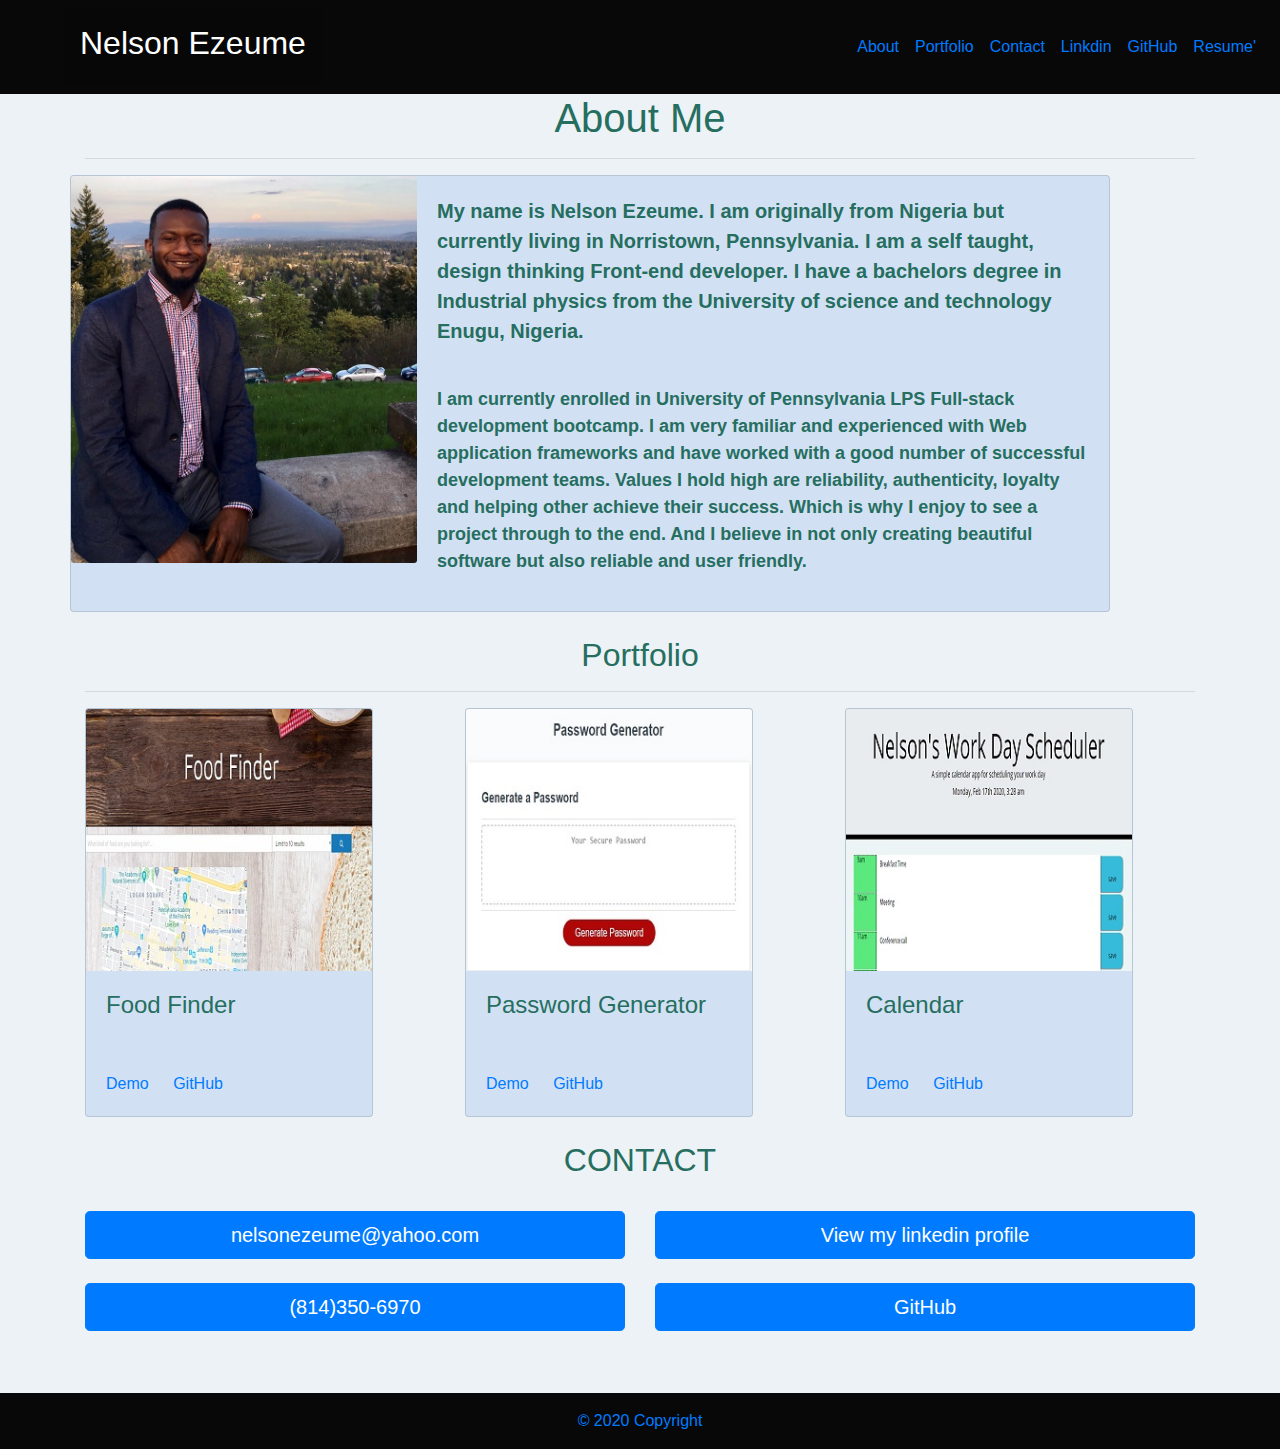
==== index.html @ d7208bb8 "commit changes on portfolio" ====
<!DOCTYPE html>
<html lang="en">

<head>
    <meta charset="UTF-8">
    <meta name="viewport" content="width=, initial-scale=1.0">
    <meta http-equiv="X-UA-Compatible" content="ie=edge">
    <title>Document</title>
    <link rel="stylesheet" type="text/css" href="index.css">
    <link rel="stylesheet" href="https://stackpath.bootstrapcdn.com/bootstrap/4.4.1/css/bootstrap.min.css"
        integrity="sha384-Vkoo8x4CGsO3+Hhxv8T/Q5PaXtkKtu6ug5TOeNV6gBiFeWPGFN9MuhOf23Q9Ifjh" crossorigin="anonymous">
</head>

<body class="hero">
    <div class="navbar navbar-expand-lg">

        <a class="navbar-brand p-3 ml-5" href="index.html">
            <h2>Nelson Ezeume</h2>
        </a>
        <button class="navbar-toggler" type="button" data-toggle="collapse" data-target="#navbarSupportedContent"
            aria-controls="navbarSupportedContent" aria-expanded="false" aria-label="Toggle navigation">
            <span class="navbar-toggler-icon"></span>
        </button>

        <div class="collapse navbar-collapse" id="navbarSupportedContent">
            <ul class="navbar-nav mr-auto">


            </ul>
            <form class="header form-inline my-2 my-lg-0">

                <ul class="navbar-nav mr-auto">
                    <li class="nav-item">
                        <a class="nav-link p-2" href="https://github.com/twbs/bootstrap" target="_blank" rel="noopener"
                            aria-label="GitHub"><svg xmlns="http://www.w3.org/2000/svg" class="navbar-nav-svg"
                                viewBox="0 0 512 499.36" role="img" focusable="false">
                                <title>GitHub</title>
                                <path fill="currentColor" fill-rule="evenodd"
                                    d="M256 0C114.64 0 0 114.61 0 256c0 113.09 73.34 209 175.08 242.9 12.8 2.35 17.47-5.56 17.47-12.34 0-6.08-.22-22.18-.35-43.54-71.2 15.49-86.2-34.34-86.2-34.34-11.64-29.57-28.42-37.45-28.42-37.45-23.27-15.84 1.73-15.55 1.73-15.55 25.69 1.81 39.21 26.38 39.21 26.38 22.84 39.12 59.92 27.82 74.5 21.27 2.33-16.54 8.94-27.82 16.25-34.22-56.84-6.43-116.6-28.43-116.6-126.49 0-27.95 10-50.8 26.35-68.69-2.63-6.48-11.42-32.5 2.51-67.75 0 0 21.49-6.88 70.4 26.24a242.65 242.65 0 0 1 128.18 0c48.87-33.13 70.33-26.24 70.33-26.24 14 35.25 5.18 61.27 2.55 67.75 16.41 17.9 26.31 40.75 26.31 68.69 0 98.35-59.85 120-116.88 126.32 9.19 7.9 17.38 23.53 17.38 47.41 0 34.22-.31 61.83-.31 70.23 0 6.85 4.61 14.81 17.6 12.31C438.72 464.97 512 369.08 512 256.02 512 114.62 397.37 0 256 0z" />
                            </svg></a>
                    </li>

                    <li class="nav-item active">
                        <a class="nav-link" href="index.html" target="_self">About <span
                                class="sr-only">(current)</span></a>
                    </li>
                    <li class="nav-item active">
                        <a class="nav-link" href="portfolio.html" target="_blank">Portfolio <span
                                class="sr-only">(current)</span></a>
                    </li>
                    <li class="nav-item active">
                        <a class="nav-link" href="contact.html" target="_blank">Contact <span
                                class="sr-only">(current)</span></a>
                    </li>
                    <li class="nav-item active">
                        <a class="nav-link" href="https://www.linkedin.com/in/nelson-ezeume-93b750a5/"
                            target="_blank">Linkdin <span class="sr-only">(current)</span></a>
                    </li>
                    <li class="nav-item active">
                        <a class="nav-link" href="https://github.com/ezeume" target="_blank">GitHub <span
                                class="sr-only">(current)</span></a>
                    </li>
                    <li class="nav-item active">
                        <a class="nav-link" href="https://github.com/ezeume" target="_blank">Resume'<span
                                class="sr-only">(current)</span></a>
                    </li>
                </ul>
            </form>
        </div>

    </div>


    <main class="container">


        <div class="row">
            <div class="col-12">
                <h1 class="subheader-text">About Me</h1>
                <hr>
            </div>
        </div>

        <div class="row">
            <div class="card" id="bio" style="max-width:1040px">
                <div class="row no-gutters">
                    <div class="col-md-4">
                        <img src="me.jpg" class="card-img" alt="art">
                    </div>
                    <div class="col-md-8">
                        <div class="card-body">
                            <div class="paragraph">
                                <p>
                                    My name is Nelson Ezeume. I am originally from Nigeria but currently living in
                                    Norristown,
                                    Pennsylvania.
                                    I am a self taught, design thinking Front-end developer.
                                    I have a bachelors degree in Industrial physics from the University of science and
                                    technology
                                    Enugu, Nigeria.
                                </p>
                            </div>
                            <br>
                            <div class="paragraph2">
                                <p>
                                    I am currently enrolled in
                                    University
                                    of Pennsylvania LPS Full-stack development bootcamp.
                                    I am very familiar and experienced with Web application frameworks and have worked
                                    with
                                    a good
                                    number of successful development teams.
                                    Values I hold high are reliability, authenticity, loyalty and helping other achieve
                                    their
                                    success. Which is why I enjoy to see a project through to the end. And I believe in
                                    not
                                    only creating
                                    beautiful software but also reliable and user friendly.

                                </p>
                            </div>

                        </div>
                    </div>
                </div>
            </div>
        </div>

        <br>


        <div class="row">
            <div class="col-12">

                <h2 class="subheader-text">Portfolio</h2>
                <hr>
            </div>
        </div>






        <div class="row">

            <div class="col-4">
                <div class="card" style="width: 18rem; background-color: rgb(209, 225, 243);">
                    <img src="foodfinder1.jpg" class="card-img-top" alt="foodfinder">
                    <div class="card-body">
                        <h4 class="card-title">Food Finder</h4>
                    </div>
                    <div class="card-body">
                        <a href="https://ezeume.github.io/FoodFinder/" class="card-link" target="_blank">Demo</a>
                        <a href="https://github.com/ezeume/FoodFinder" class="card-link" target="_blank">GitHub</a>
                    </div>
                </div>
            </div>

            <div class="col-4">
                <div class="card" style="width: 18rem; background-color: rgb(209, 225, 243);">
                    <img src="passwordgen.jpg" class="card-img-top" alt="passwordGenerator">
                    <div class="card-body">
                        <h4 class="card-title">Password Generator</h4>
                    </div>
                    <div class="card-body">
                        <a href="https://ezeume.github.io/Password-generator/" class="card-link"
                            target="_blank">Demo</a>
                        <a href="https://github.com/ezeume/Password-generator" class="card-link"
                            target="_blank">GitHub</a>
                    </div>
                </div>
            </div>

            <div class="col-4">
                <div class="card" style="width: 18rem; background-color: rgb(209, 225, 243);">
                    <img src="calendar.jpg" class="card-img-top" alt="calendar">
                    <div class="card-body">
                        <h4 class="card-title">Calendar</h4>
                    </div>
                    <div class="card-body">
                        <a href="https://ezeume.github.io/calender/" class="card-link" target="_blank">Demo</a>
                        <a href="https://github.com/ezeume/calender" class="card-link" target="_blank">GitHub</a>
                    </div>
                </div>
            </div>

        </div>




        <br>

        <div class="contact-container">

            <div class="row">
                <div class="col-12">
                    <h2 class="subheader-text">CONTACT</h2>
                </div>
            </div>
            <br>
            <div class="row">
                <div class="col-xl-6 col-lg-6 col-md-12 col-sm-12 mb-4">
                    <a href="mailto:nelsonezeume@yahoo.com" class="text-dark text-decoration-none" target="_blank">
                        <button type="button" class="btn btn-primary btn-lg btn-block">nelsonezeume@yahoo.com</button>
                    </a>
                </div>
                <br>
                <div class="col-xl-6 col-lg-6 col-md-12 col-sm-12 mb-4">
                    <a href="https://www.linkedin.com/in/nelson-ezeume-93b750a5/"
                        class="text-dark text-decoration-none" target="_blank">
                        <button type="button" class="btn btn-primary btn-lg btn-block">View my linkedin profile</button></a>
                </div>
                <br>
                <div class="col-xl-6 col-lg-6 col-md-12 col-sm-12 mb-2">
                    <a href="..." class="text-dark text-decoration-none">
                        <button type="button" class="btn btn-primary btn-lg btn-block">(814)350-6970</button>
                    </a>
                </div>
                <br>
                <div class="col-xl-6 col-lg-6 col-md-12 col-sm-12 mb-2">
                    <a href="https://github.com/ezeume" class="text-dark text-decoration-none" target="_blank">
                        <button type="button" class="btn btn-primary btn-lg btn-block">GitHub</button>
                    </a>
                </div>

            </div>



    </main>

    <br>
    <div class="footer">
        <nav class="navbar navbar-black bg-black">
            <a class="navbar mx-auto" href="#">© 2020 Copyright</a>
        </nav>
    </div>
    <script src="https://code.jquery.com/jquery-3.4.1.slim.min.js"
        integrity="sha384-J6qa4849blE2+poT4WnyKhv5vZF5SrPo0iEjwBvKU7imGFAV0wwj1yYfoRSJoZ+n"
        crossorigin="anonymous"></script>
    <script src="https://cdn.jsdelivr.net/npm/popper.js@1.16.0/dist/umd/popper.min.js"
        integrity="sha384-Q6E9RHvbIyZFJoft+2mJbHaEWldlvI9IOYy5n3zV9zzTtmI3UksdQRVvoxMfooAo"
        crossorigin="anonymous"></script>
    <script src="https://stackpath.bootstrapcdn.com/bootstrap/4.4.1/js/bootstrap.min.js"
        integrity="sha384-wfSDF2E50Y2D1uUdj0O3uMBJnjuUD4Ih7YwaYd1iqfktj0Uod8GCExl3Og8ifwB6"
        crossorigin="anonymous"></script>

</body>

</html>
---- index.css ----
.navbar-brand {
    background-color: rgb(7, 7, 7);
    color:white !important;
    font-family: 'Trebuchet MS', 'Lucida Sans Unicode', 'Lucida Grande', 'Lucida Sans', Arial, sans-serif;
}
.nav{
    color: moccasin;
}
/* .section {
    background-color:rgb(133, 175, 231);
} */


.col {
    color:rgb(103, 216, 216);
}

.hero{
    background-color: rgb(236, 242, 245);
}
.paragraph{
    font-style: Arial, sans-serif;
    font-size: 20px;
    font-weight: bold;
    color: rgb(38, 110, 96);
}
.paragraph2{
    font-style: Arial, sans-serif;
    font-size:18px;
    font-weight: bold;
    color: rgb(38, 110, 96);

}
main {
    margin-bottom:30px;
}

@media screen and (max-width: 576px) {
    .responsive {
        width:100%;
        height:auto;
    }
}

.navbar{
    background-color: rgb(8, 8, 8);
}
.subheader-text{
    text-align: center;
    color: rgb(38, 110, 96);
}
.card-body{
    background-color: rgb(rgb(120, 245, 220));
}
.card-title{
    color: rgb(38, 110, 96);
}
#bio{
    background-color: rgb(209, 225, 243);
}
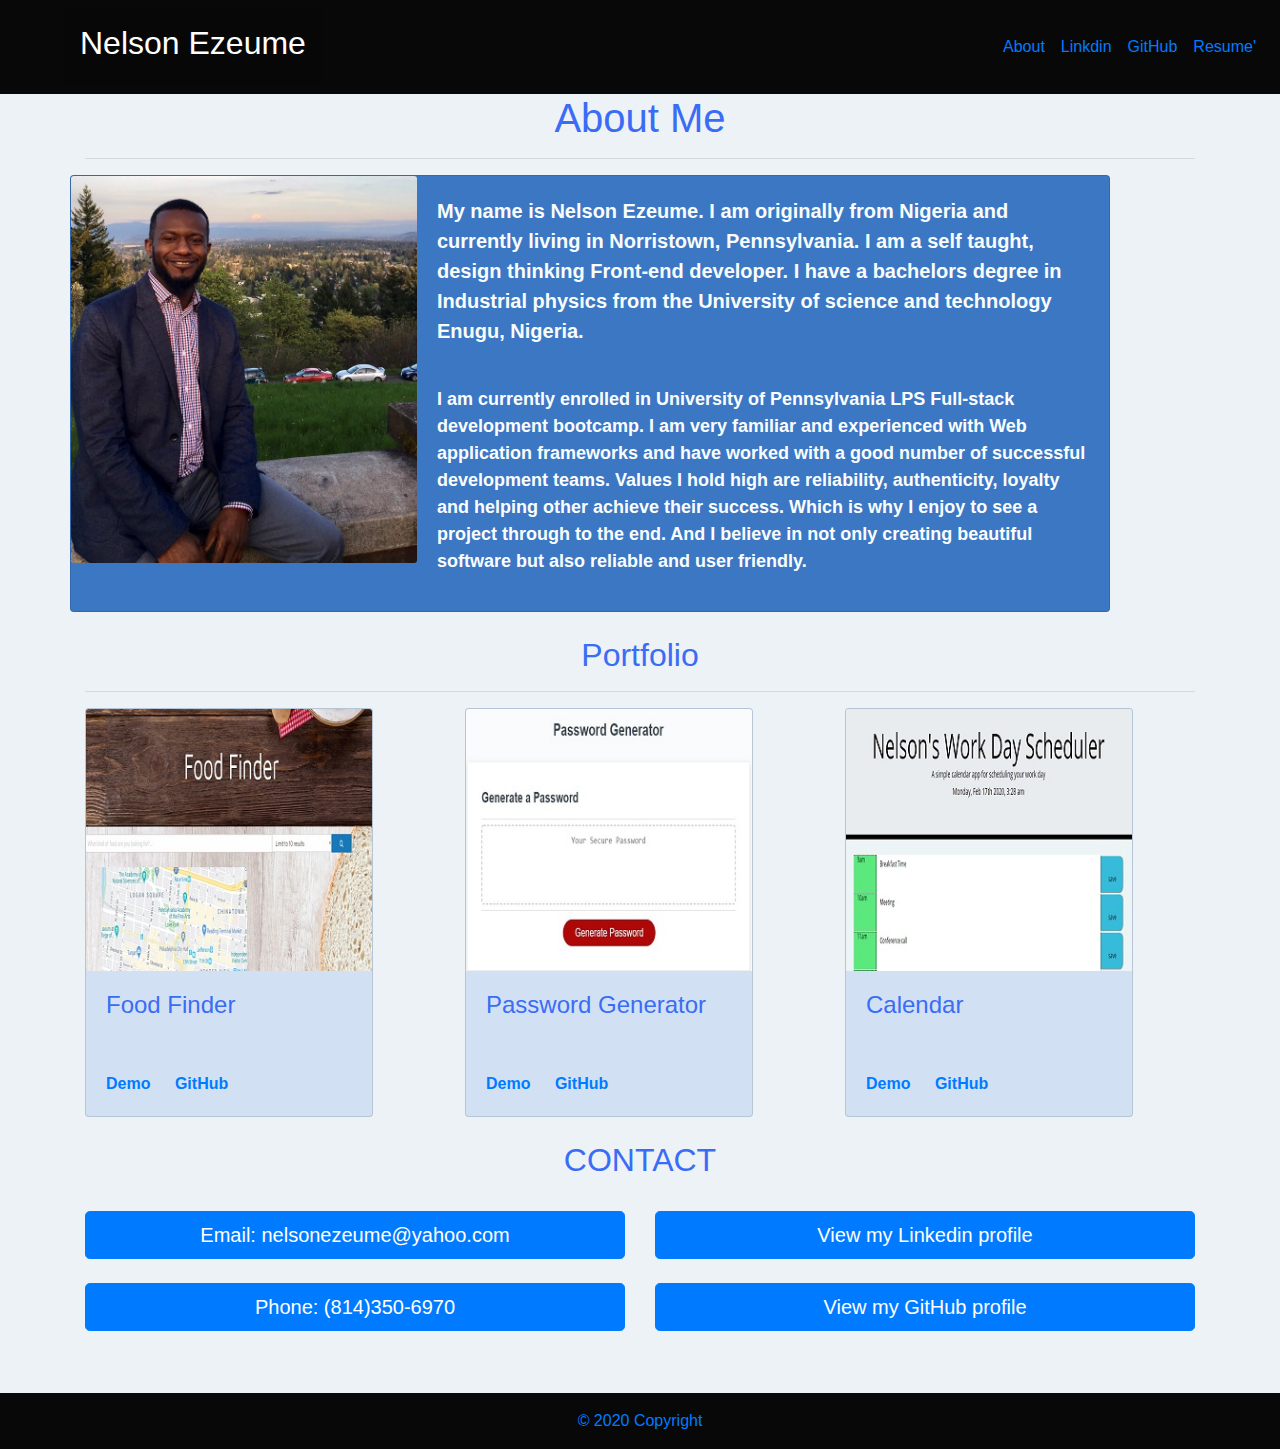
==== commit 21eb5003: "commit updated changes" ====
--- a/index.html
+++ b/index.html
@@ -41,15 +41,7 @@
                     </li>
 
                     <li class="nav-item active">
-                        <a class="nav-link" href="index.html" target="_self">About <span
-                                class="sr-only">(current)</span></a>
-                    </li>
-                    <li class="nav-item active">
-                        <a class="nav-link" href="portfolio.html" target="_blank">Portfolio <span
-                                class="sr-only">(current)</span></a>
-                    </li>
-                    <li class="nav-item active">
-                        <a class="nav-link" href="contact.html" target="_blank">Contact <span
+                        <a class="nav-link" href="index.html" target="_target">About <span
                                 class="sr-only">(current)</span></a>
                     </li>
                     <li class="nav-item active">
@@ -61,7 +53,7 @@
                                 class="sr-only">(current)</span></a>
                     </li>
                     <li class="nav-item active">
-                        <a class="nav-link" href="https://github.com/ezeume" target="_blank">Resume'<span
+                        <a class="nav-link" href="https://docs.google.com/document/d/12xNqq9ooSwRWIB6-tyLQuOi9KfxGQ8cJ1lqvEiCM1XM/edit" target="_blank">Resume'<span
                                 class="sr-only">(current)</span></a>
                     </li>
                 </ul>
@@ -91,7 +83,7 @@
                         <div class="card-body">
                             <div class="paragraph">
                                 <p>
-                                    My name is Nelson Ezeume. I am originally from Nigeria but currently living in
+                                    My name is Nelson Ezeume. I am originally from Nigeria and currently living in
                                     Norristown,
                                     Pennsylvania.
                                     I am a self taught, design thinking Front-end developer.
@@ -151,8 +143,8 @@
                         <h4 class="card-title">Food Finder</h4>
                     </div>
                     <div class="card-body">
-                        <a href="https://ezeume.github.io/FoodFinder/" class="card-link" target="_blank">Demo</a>
-                        <a href="https://github.com/ezeume/FoodFinder" class="card-link" target="_blank">GitHub</a>
+                        <a href="https://ezeume.github.io/FoodFinder/" class="card-link" target="_blank"><b>Demo</b></a>
+                        <a href="https://github.com/ezeume/FoodFinder" class="card-link" target="_blank"><b>GitHub</b></a>
                     </div>
                 </div>
             </div>
@@ -165,9 +157,9 @@
                     </div>
                     <div class="card-body">
                         <a href="https://ezeume.github.io/Password-generator/" class="card-link"
-                            target="_blank">Demo</a>
+                            target="_blank"><b>Demo</b></a>
                         <a href="https://github.com/ezeume/Password-generator" class="card-link"
-                            target="_blank">GitHub</a>
+                            target="_blank"><b>GitHub</b></a>
                     </div>
                 </div>
             </div>
@@ -179,8 +171,8 @@
                         <h4 class="card-title">Calendar</h4>
                     </div>
                     <div class="card-body">
-                        <a href="https://ezeume.github.io/calender/" class="card-link" target="_blank">Demo</a>
-                        <a href="https://github.com/ezeume/calender" class="card-link" target="_blank">GitHub</a>
+                        <a href="https://ezeume.github.io/calender/" class="card-link" target="_blank"><b>Demo</b></a>
+                        <a href="https://github.com/ezeume/calender" class="card-link" target="_blank"><b>GitHub</b></a>
                     </div>
                 </div>
             </div>
@@ -203,25 +195,25 @@
             <div class="row">
                 <div class="col-xl-6 col-lg-6 col-md-12 col-sm-12 mb-4">
                     <a href="mailto:nelsonezeume@yahoo.com" class="text-dark text-decoration-none" target="_blank">
-                        <button type="button" class="btn btn-primary btn-lg btn-block">nelsonezeume@yahoo.com</button>
+                        <button type="button" class="btn btn-primary btn-lg btn-block">Email: nelsonezeume@yahoo.com</button>
                     </a>
                 </div>
                 <br>
                 <div class="col-xl-6 col-lg-6 col-md-12 col-sm-12 mb-4">
                     <a href="https://www.linkedin.com/in/nelson-ezeume-93b750a5/"
                         class="text-dark text-decoration-none" target="_blank">
-                        <button type="button" class="btn btn-primary btn-lg btn-block">View my linkedin profile</button></a>
+                        <button type="button" class="btn btn-primary btn-lg btn-block">View my Linkedin profile</button></a>
                 </div>
                 <br>
                 <div class="col-xl-6 col-lg-6 col-md-12 col-sm-12 mb-2">
                     <a href="..." class="text-dark text-decoration-none">
-                        <button type="button" class="btn btn-primary btn-lg btn-block">(814)350-6970</button>
+                        <button type="button" class="btn btn-primary btn-lg btn-block">Phone: (814)350-6970</button>
                     </a>
                 </div>
                 <br>
                 <div class="col-xl-6 col-lg-6 col-md-12 col-sm-12 mb-2">
                     <a href="https://github.com/ezeume" class="text-dark text-decoration-none" target="_blank">
-                        <button type="button" class="btn btn-primary btn-lg btn-block">GitHub</button>
+                        <button type="button" class="btn btn-primary btn-lg btn-block">View my GitHub profile</button>
                     </a>
                 </div>
 
--- a/index.css
+++ b/index.css
@@ -22,13 +22,13 @@
     font-style: Arial, sans-serif;
     font-size: 20px;
     font-weight: bold;
-    color: rgb(38, 110, 96);
+    color: rgb(248, 252, 251);
 }
 .paragraph2{
     font-style: Arial, sans-serif;
     font-size:18px;
     font-weight: bold;
-    color: rgb(38, 110, 96);
+    color: rgb(250, 253, 253);
 
 }
 main {
@@ -47,14 +47,14 @@
 }
 .subheader-text{
     text-align: center;
-    color: rgb(38, 110, 96);
+    color: rgb(58, 108, 245);
 }
 .card-body{
-    background-color: rgb(rgb(120, 245, 220));
+    background-color: rgb(rgb(143, 177, 209));
 }
 .card-title{
-    color: rgb(38, 110, 96);
+    color:  rgb(58, 108, 245);
 }
 #bio{
-    background-color: rgb(209, 225, 243);
+    background-color: rgb(60, 119, 196);
 }
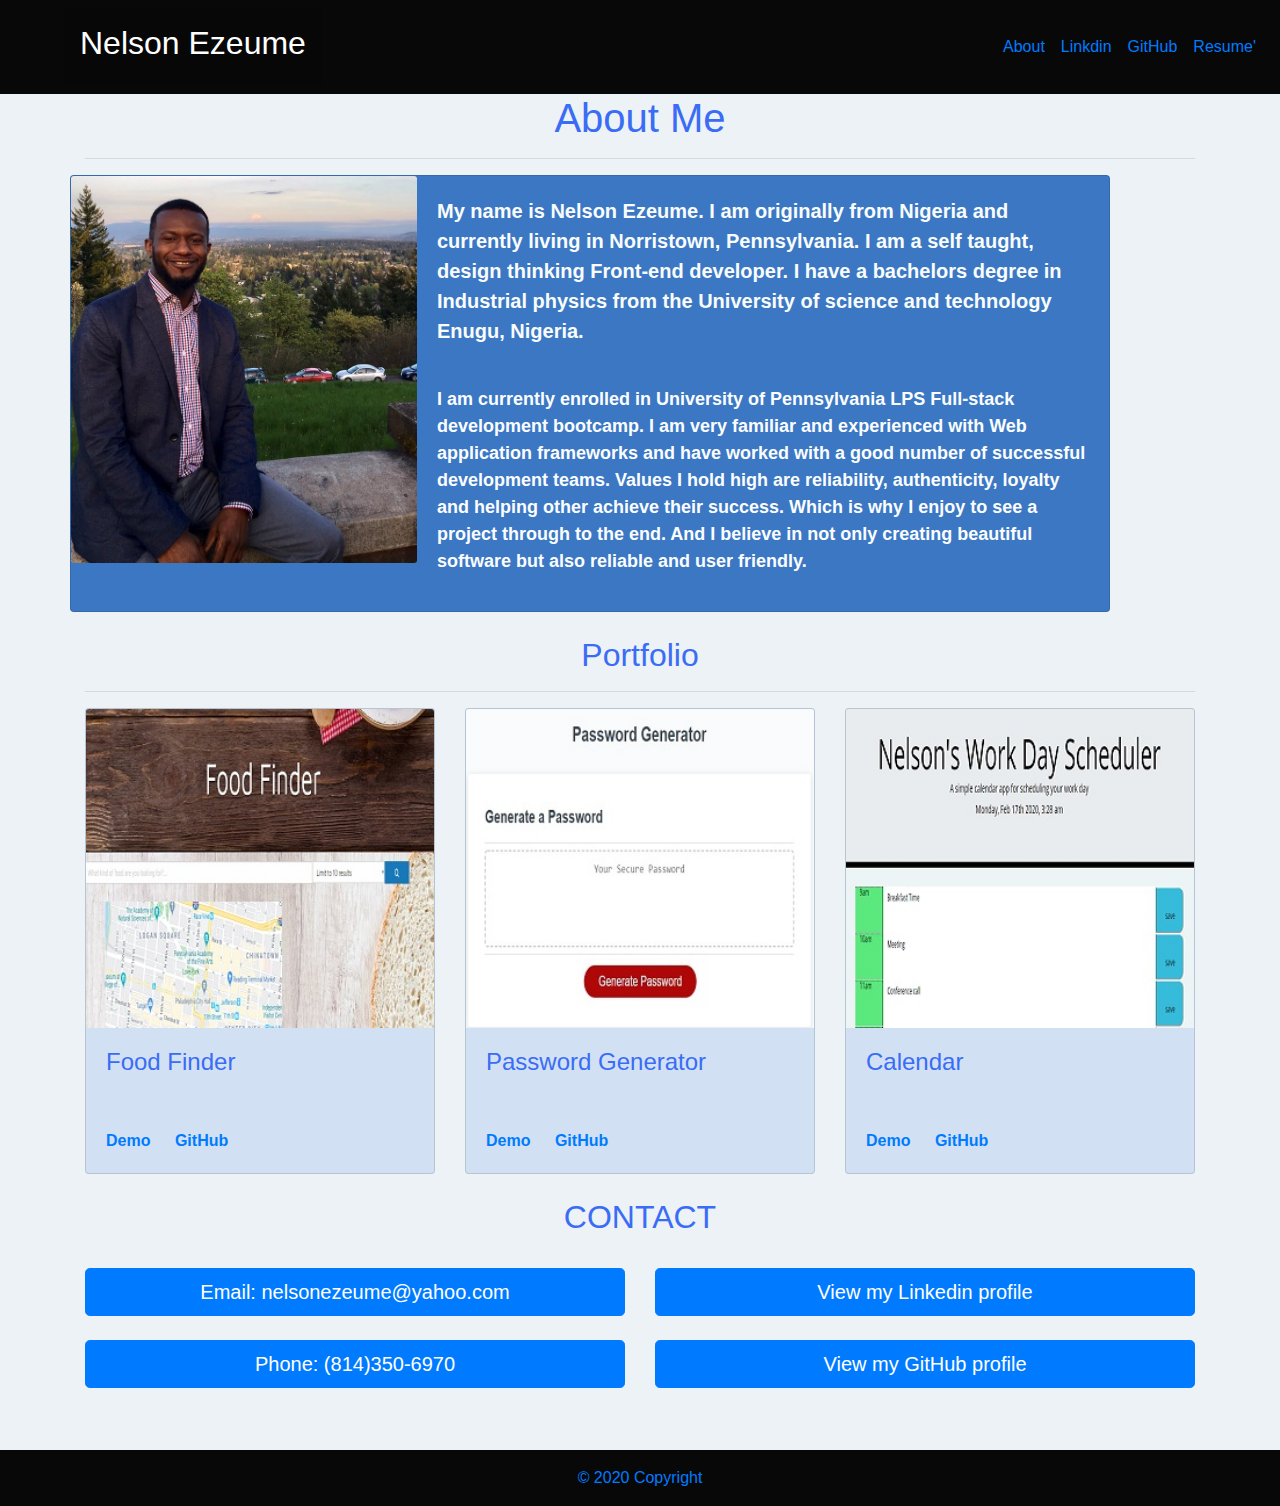
==== commit 64ea79db: "commit updated responsiveness" ====
--- a/index.html
+++ b/index.html
@@ -53,7 +53,7 @@
                                 class="sr-only">(current)</span></a>
                     </li>
                     <li class="nav-item active">
-                        <a class="nav-link" href="https://docs.google.com/document/d/12xNqq9ooSwRWIB6-tyLQuOi9KfxGQ8cJ1lqvEiCM1XM/edit" target="_blank">Resume'<span
+                        <a class="nav-link" href="Resume.pdf" target="_blank">Resume'<span
                                 class="sr-only">(current)</span></a>
                     </li>
                 </ul>
@@ -129,28 +129,24 @@
             </div>
         </div>
 
-
-
-
-
-
-        <div class="row">
-
-            <div class="col-4">
-                <div class="card" style="width: 18rem; background-color: rgb(209, 225, 243);">
+        <div class="row">
+
+            <div class="col-lg-4 col-12">
+                <div class="card" style=" background-color: rgb(209, 225, 243);">
                     <img src="foodfinder1.jpg" class="card-img-top" alt="foodfinder">
                     <div class="card-body">
                         <h4 class="card-title">Food Finder</h4>
                     </div>
                     <div class="card-body">
                         <a href="https://ezeume.github.io/FoodFinder/" class="card-link" target="_blank"><b>Demo</b></a>
-                        <a href="https://github.com/ezeume/FoodFinder" class="card-link" target="_blank"><b>GitHub</b></a>
-                    </div>
-                </div>
-            </div>
-
-            <div class="col-4">
-                <div class="card" style="width: 18rem; background-color: rgb(209, 225, 243);">
+                        <a href="https://github.com/ezeume/FoodFinder" class="card-link"
+                            target="_blank"><b>GitHub</b></a>
+                    </div>
+                </div>
+            </div>
+
+            <div class="col-lg-4 col-12">
+                <div class="card" style=" background-color: rgb(209, 225, 243);">
                     <img src="passwordgen.jpg" class="card-img-top" alt="passwordGenerator">
                     <div class="card-body">
                         <h4 class="card-title">Password Generator</h4>
@@ -164,8 +160,8 @@
                 </div>
             </div>
 
-            <div class="col-4">
-                <div class="card" style="width: 18rem; background-color: rgb(209, 225, 243);">
+            <div class="col-lg-4 col-12">
+                <div class="card" style=" background-color: rgb(209, 225, 243);">
                     <img src="calendar.jpg" class="card-img-top" alt="calendar">
                     <div class="card-body">
                         <h4 class="card-title">Calendar</h4>
@@ -178,9 +174,6 @@
             </div>
 
         </div>
-
-
-
 
         <br>
 
@@ -195,14 +188,16 @@
             <div class="row">
                 <div class="col-xl-6 col-lg-6 col-md-12 col-sm-12 mb-4">
                     <a href="mailto:nelsonezeume@yahoo.com" class="text-dark text-decoration-none" target="_blank">
-                        <button type="button" class="btn btn-primary btn-lg btn-block">Email: nelsonezeume@yahoo.com</button>
+                        <button type="button" class="btn btn-primary btn-lg btn-block">Email:
+                            nelsonezeume@yahoo.com</button>
                     </a>
                 </div>
                 <br>
                 <div class="col-xl-6 col-lg-6 col-md-12 col-sm-12 mb-4">
-                    <a href="https://www.linkedin.com/in/nelson-ezeume-93b750a5/"
-                        class="text-dark text-decoration-none" target="_blank">
-                        <button type="button" class="btn btn-primary btn-lg btn-block">View my Linkedin profile</button></a>
+                    <a href="https://www.linkedin.com/in/nelson-ezeume-93b750a5/" class="text-dark text-decoration-none"
+                        target="_blank">
+                        <button type="button" class="btn btn-primary btn-lg btn-block">View my Linkedin
+                            profile</button></a>
                 </div>
                 <br>
                 <div class="col-xl-6 col-lg-6 col-md-12 col-sm-12 mb-2">
@@ -218,8 +213,6 @@
                 </div>
 
             </div>
-
-
 
     </main>
 
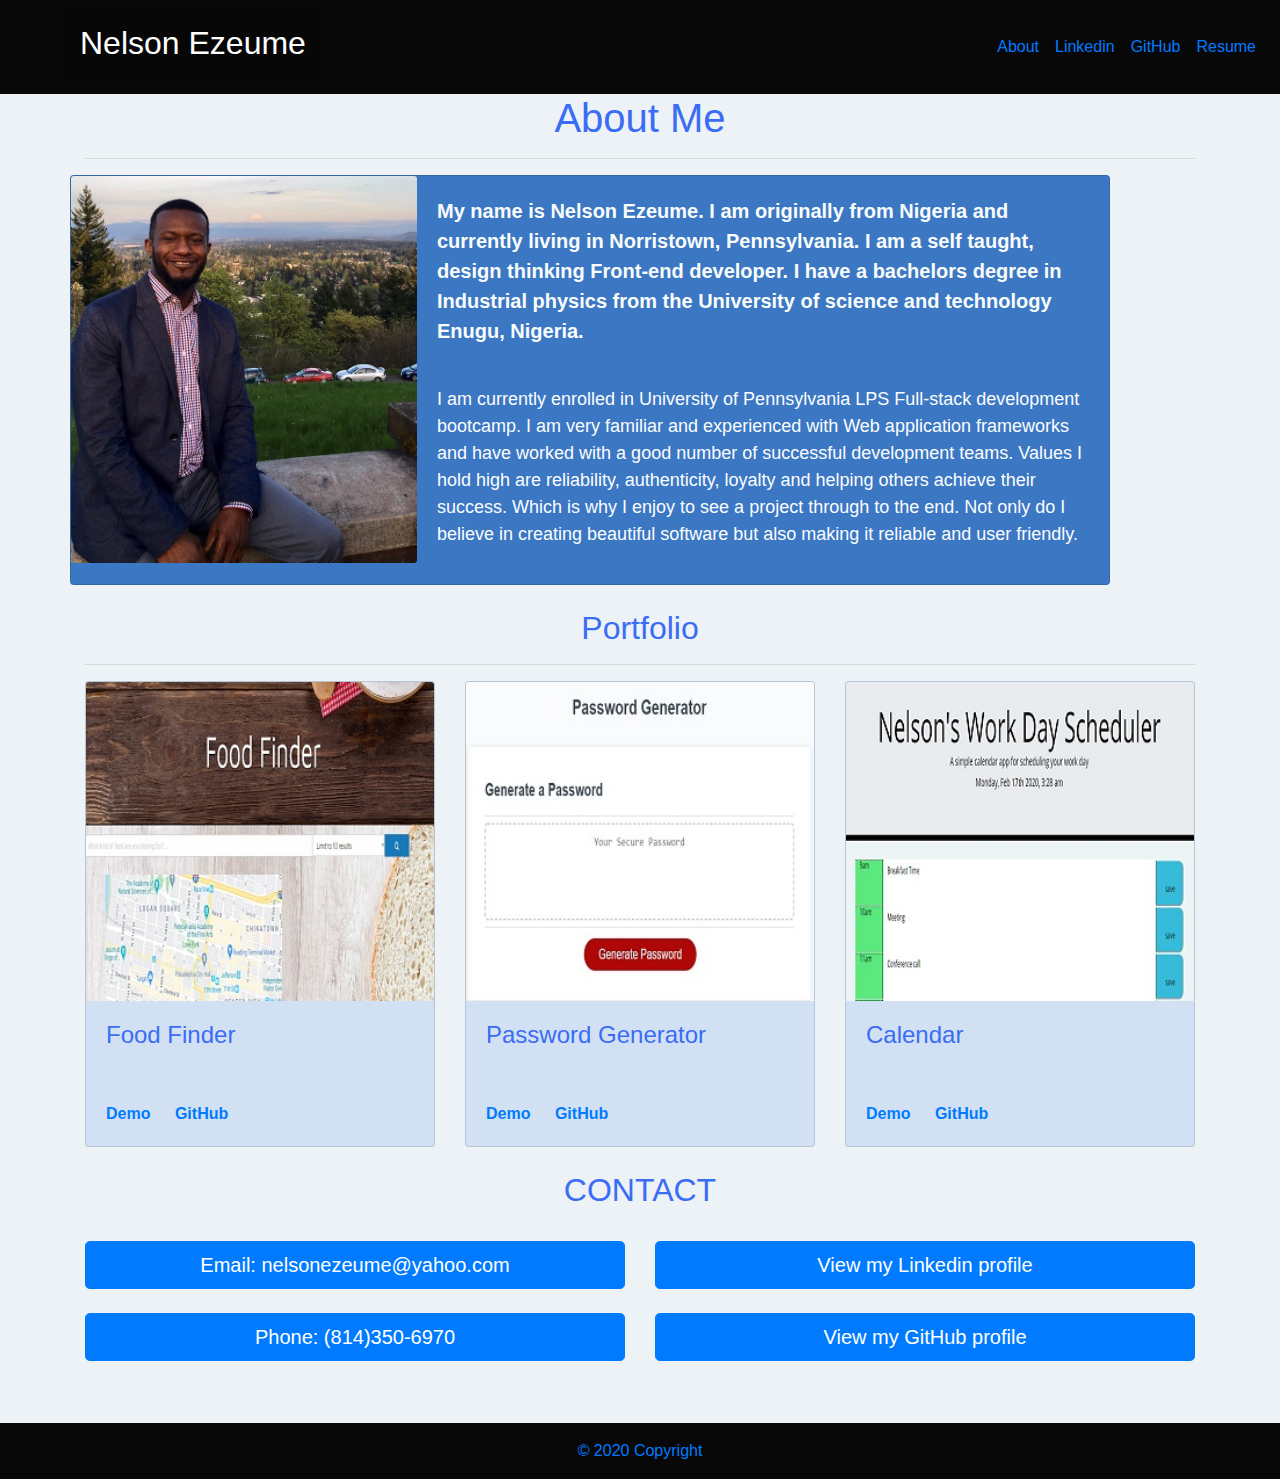
==== commit bc1e9629: "commit changes on About me" ====
--- a/index.html
+++ b/index.html
@@ -32,12 +32,8 @@
                 <ul class="navbar-nav mr-auto">
                     <li class="nav-item">
                         <a class="nav-link p-2" href="https://github.com/twbs/bootstrap" target="_blank" rel="noopener"
-                            aria-label="GitHub"><svg xmlns="http://www.w3.org/2000/svg" class="navbar-nav-svg"
-                                viewBox="0 0 512 499.36" role="img" focusable="false">
-                                <title>GitHub</title>
-                                <path fill="currentColor" fill-rule="evenodd"
-                                    d="M256 0C114.64 0 0 114.61 0 256c0 113.09 73.34 209 175.08 242.9 12.8 2.35 17.47-5.56 17.47-12.34 0-6.08-.22-22.18-.35-43.54-71.2 15.49-86.2-34.34-86.2-34.34-11.64-29.57-28.42-37.45-28.42-37.45-23.27-15.84 1.73-15.55 1.73-15.55 25.69 1.81 39.21 26.38 39.21 26.38 22.84 39.12 59.92 27.82 74.5 21.27 2.33-16.54 8.94-27.82 16.25-34.22-56.84-6.43-116.6-28.43-116.6-126.49 0-27.95 10-50.8 26.35-68.69-2.63-6.48-11.42-32.5 2.51-67.75 0 0 21.49-6.88 70.4 26.24a242.65 242.65 0 0 1 128.18 0c48.87-33.13 70.33-26.24 70.33-26.24 14 35.25 5.18 61.27 2.55 67.75 16.41 17.9 26.31 40.75 26.31 68.69 0 98.35-59.85 120-116.88 126.32 9.19 7.9 17.38 23.53 17.38 47.41 0 34.22-.31 61.83-.31 70.23 0 6.85 4.61 14.81 17.6 12.31C438.72 464.97 512 369.08 512 256.02 512 114.62 397.37 0 256 0z" />
-                            </svg></a>
+                            aria-label="GitHub">
+                                </a>
                     </li>
 
                     <li class="nav-item active">
@@ -46,14 +42,14 @@
                     </li>
                     <li class="nav-item active">
                         <a class="nav-link" href="https://www.linkedin.com/in/nelson-ezeume-93b750a5/"
-                            target="_blank">Linkdin <span class="sr-only">(current)</span></a>
+                            target="_blank">Linkedin <span class="sr-only">(current)</span></a>
                     </li>
                     <li class="nav-item active">
                         <a class="nav-link" href="https://github.com/ezeume" target="_blank">GitHub <span
                                 class="sr-only">(current)</span></a>
                     </li>
                     <li class="nav-item active">
-                        <a class="nav-link" href="Resume.pdf" target="_blank">Resume'<span
+                        <a class="nav-link" href="Resume.pdf" target="_blank">Resume<span
                                 class="sr-only">(current)</span></a>
                     </li>
                 </ul>
@@ -102,12 +98,10 @@
                                     with
                                     a good
                                     number of successful development teams.
-                                    Values I hold high are reliability, authenticity, loyalty and helping other achieve
+                                    Values I hold high are reliability, authenticity, loyalty and helping others achieve
                                     their
-                                    success. Which is why I enjoy to see a project through to the end. And I believe in
-                                    not
-                                    only creating
-                                    beautiful software but also reliable and user friendly.
+                                    success. Which is why I enjoy to see a project through to the end. Not only do I believe in creating
+                                    beautiful software but also making it reliable and user friendly.
 
                                 </p>
                             </div>
--- a/index.css
+++ b/index.css
@@ -27,7 +27,7 @@
 .paragraph2{
     font-style: Arial, sans-serif;
     font-size:18px;
-    font-weight: bold;
+    font-weight: 400;
     color: rgb(250, 253, 253);
 
 }
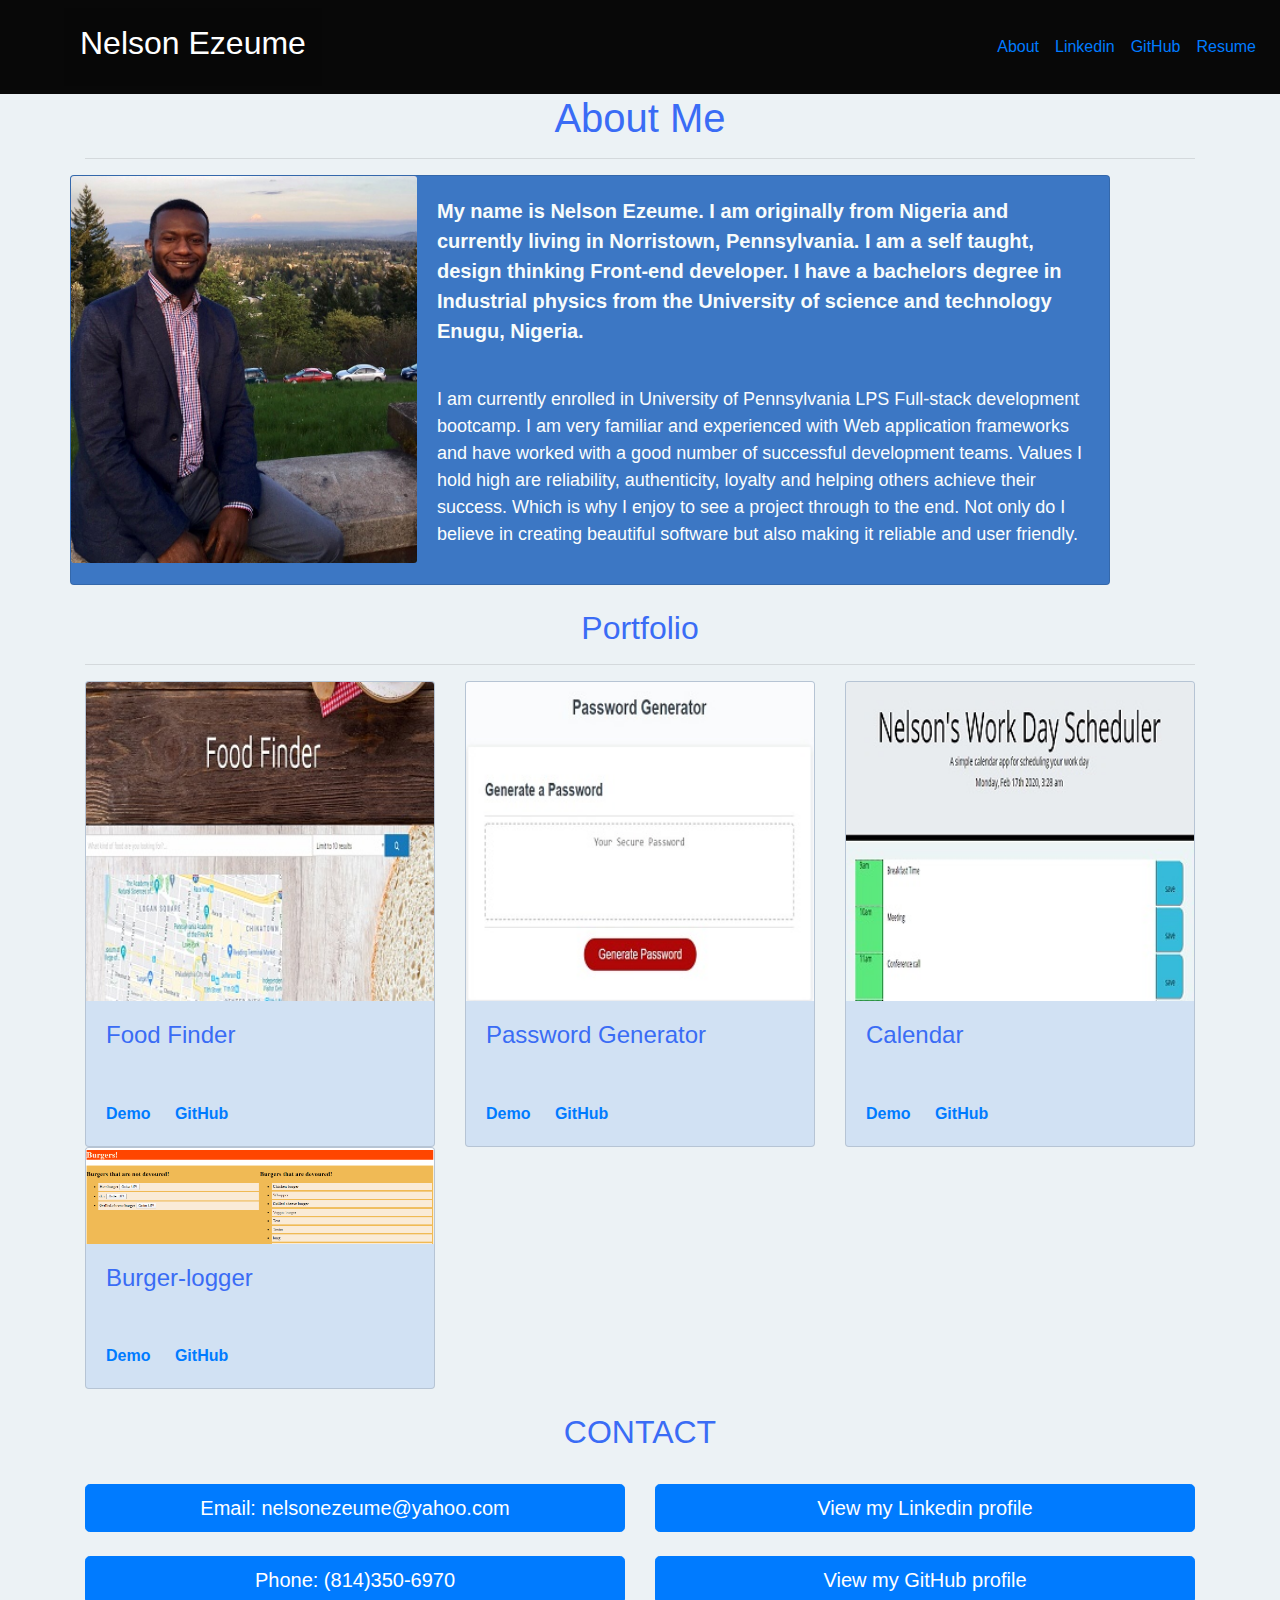
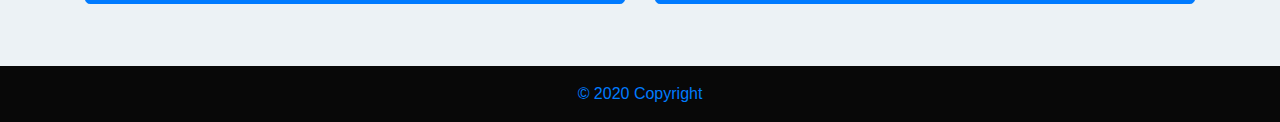
==== commit 3f01d43c: "add burger-logger app to portfolio page" ====
--- a/index.html
+++ b/index.html
@@ -167,6 +167,24 @@
                 </div>
             </div>
 
+            <br>
+
+            <div class="col-lg-4 col-12">
+                <div class="card" style=" background-color: rgb(209, 225, 243);">
+                    <img src="burger.png" class="card-img-top" alt="calendar">
+                    <div class="card-body">
+                        <h4 class="card-title">Burger-logger</h4>
+                    </div>
+                    <div class="card-body">
+                        <a href="https://burger-logger-application.herokuapp.com/" class="card-link" target="_blank"><b>Demo</b></a>
+                        <a href="https://github.com/ezeume/Burger-logger" class="card-link" target="_blank"><b>GitHub</b></a>
+                    </div>
+                </div>
+            </div>
+
+
+
+
         </div>
 
         <br>
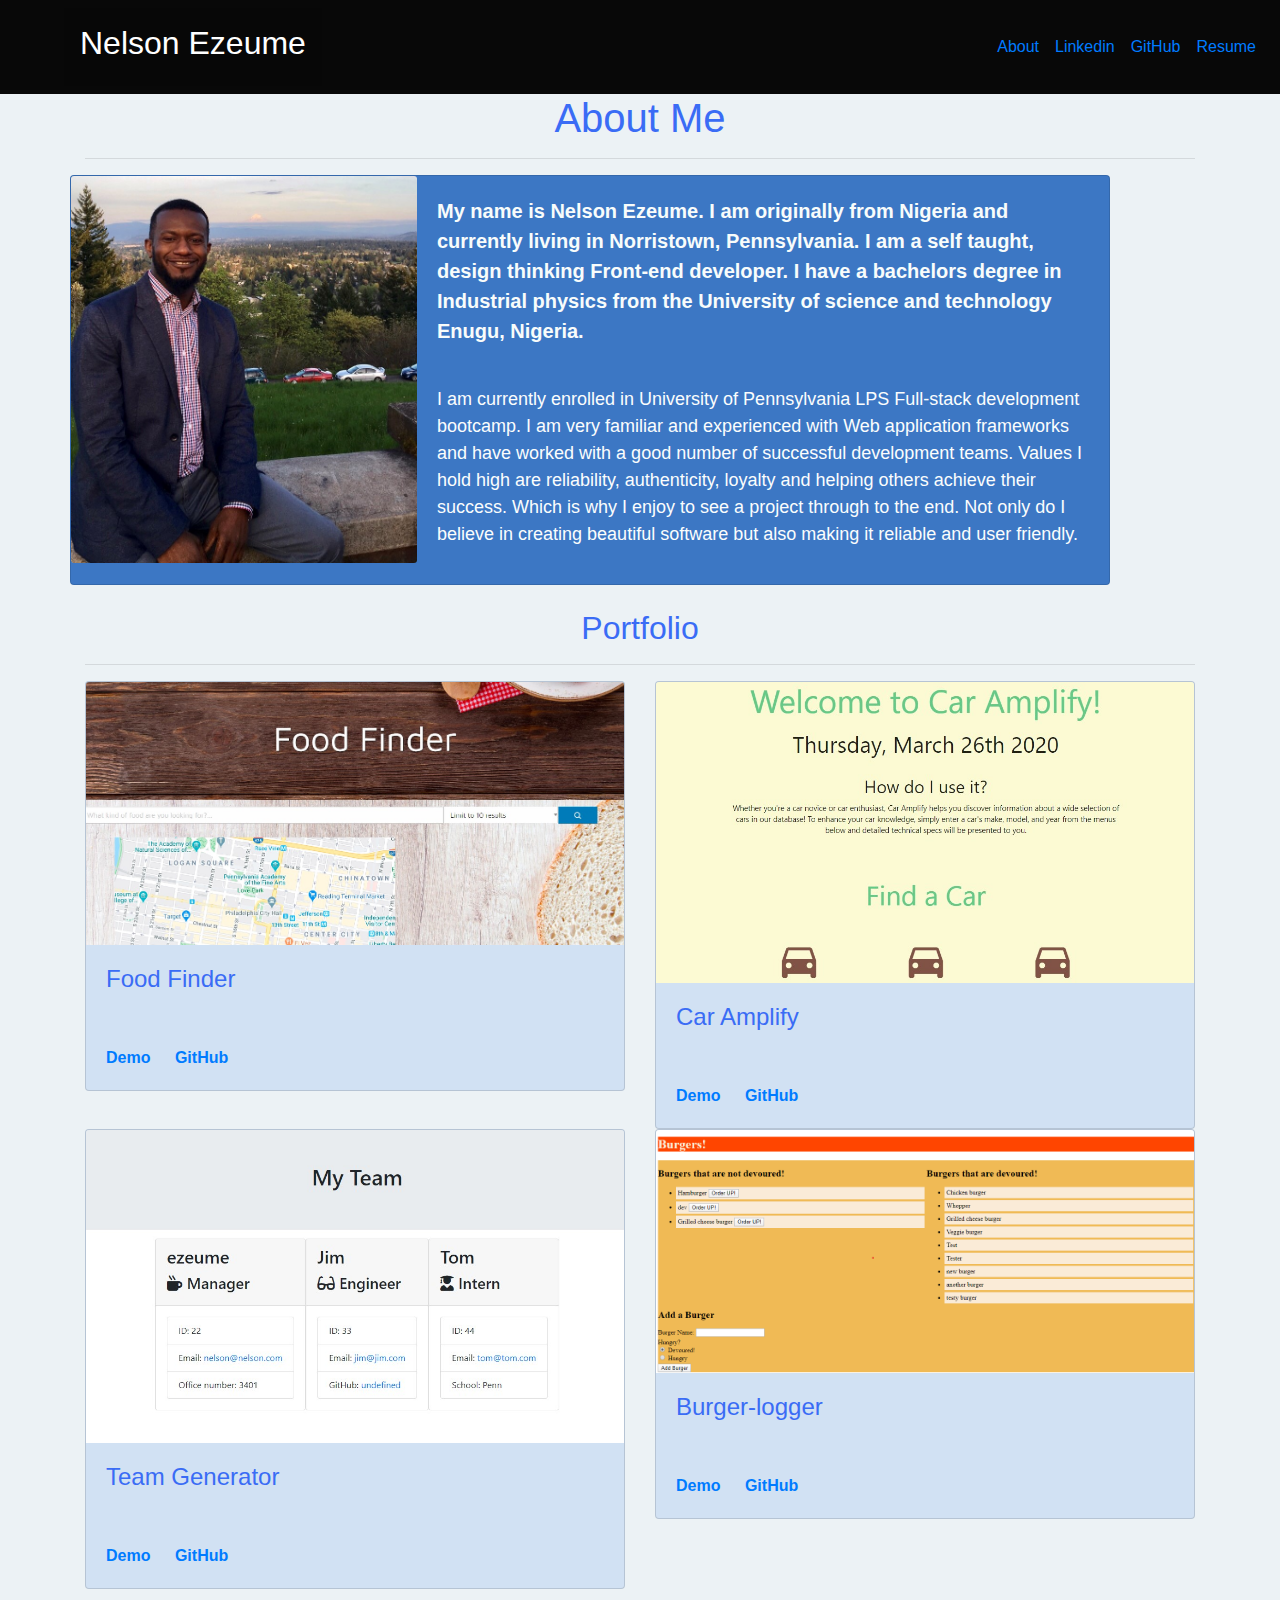
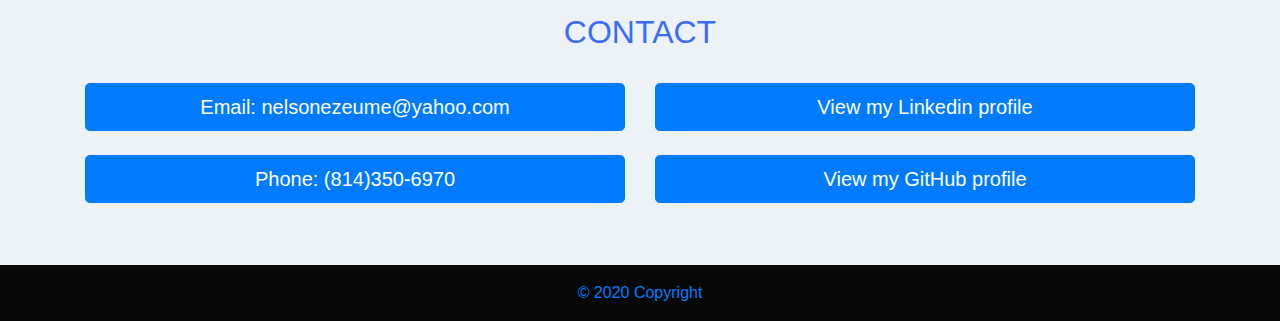
==== commit 237a1d4c: "updated project section, resume and Readme" ====
--- a/index.html
+++ b/index.html
@@ -125,9 +125,9 @@
 
         <div class="row">
 
-            <div class="col-lg-4 col-12">
-                <div class="card" style=" background-color: rgb(209, 225, 243);">
-                    <img src="foodfinder1.jpg" class="card-img-top" alt="foodfinder">
+            <div class="col-lg-6 col-12">
+                <div class="card" style=" background-color: rgb(209, 225, 243);">
+                    <img src="foodfinder.jpg" class="card-img-top" alt="foodfinder">
                     <div class="card-body">
                         <h4 class="card-title">Food Finder</h4>
                     </div>
@@ -139,37 +139,37 @@
                 </div>
             </div>
 
-            <div class="col-lg-4 col-12">
-                <div class="card" style=" background-color: rgb(209, 225, 243);">
-                    <img src="passwordgen.jpg" class="card-img-top" alt="passwordGenerator">
-                    <div class="card-body">
-                        <h4 class="card-title">Password Generator</h4>
-                    </div>
-                    <div class="card-body">
-                        <a href="https://ezeume.github.io/Password-generator/" class="card-link"
+            <div class="col-lg-6 col-12">
+                <div class="card" style=" background-color: rgb(209, 225, 243);">
+                    <img src="carApp.jpg" class="card-img-top" alt="carAmplify">
+                    <div class="card-body">
+                        <h4 class="card-title">Car Amplify</h4>
+                    </div>
+                    <div class="card-body">
+                        <a href="https://car-amplify.herokuapp.com/" class="card-link"
                             target="_blank"><b>Demo</b></a>
-                        <a href="https://github.com/ezeume/Password-generator" class="card-link"
+                        <a href="https://github.com/ezeume/Car_amplify" class="card-link"
                             target="_blank"><b>GitHub</b></a>
                     </div>
                 </div>
             </div>
 
-            <div class="col-lg-4 col-12">
-                <div class="card" style=" background-color: rgb(209, 225, 243);">
-                    <img src="calendar.jpg" class="card-img-top" alt="calendar">
-                    <div class="card-body">
-                        <h4 class="card-title">Calendar</h4>
-                    </div>
-                    <div class="card-body">
-                        <a href="https://ezeume.github.io/calender/" class="card-link" target="_blank"><b>Demo</b></a>
-                        <a href="https://github.com/ezeume/calender" class="card-link" target="_blank"><b>GitHub</b></a>
+            <div class="col-lg-6 col-12">
+                <div class="card" style=" background-color: rgb(209, 225, 243);">
+                    <img src="team-gen.jpg" class="card-img-top" alt="team-gen">
+                    <div class="card-body">
+                        <h4 class="card-title">Team Generator</h4>
+                    </div>
+                    <div class="card-body">
+                        <a href="https://youtu.be/AFBQUwSQM1o" class="card-link" target="_blank"><b>Demo</b></a>
+                        <a href="https://github.com/ezeume/team-generator" class="card-link" target="_blank"><b>GitHub</b></a>
                     </div>
                 </div>
             </div>
 
             <br>
 
-            <div class="col-lg-4 col-12">
+            <div class="col-lg-6 col-12">
                 <div class="card" style=" background-color: rgb(209, 225, 243);">
                     <img src="burger.png" class="card-img-top" alt="calendar">
                     <div class="card-body">
--- a/index.css
+++ b/index.css
@@ -3,12 +3,10 @@
     color:white !important;
     font-family: 'Trebuchet MS', 'Lucida Sans Unicode', 'Lucida Grande', 'Lucida Sans', Arial, sans-serif;
 }
-.nav{
-    color: moccasin;
+.nav-item{
+    color: rgb(250, 249, 246);
 }
-/* .section {
-    background-color:rgb(133, 175, 231);
-} */
+ 
 
 
 .col {
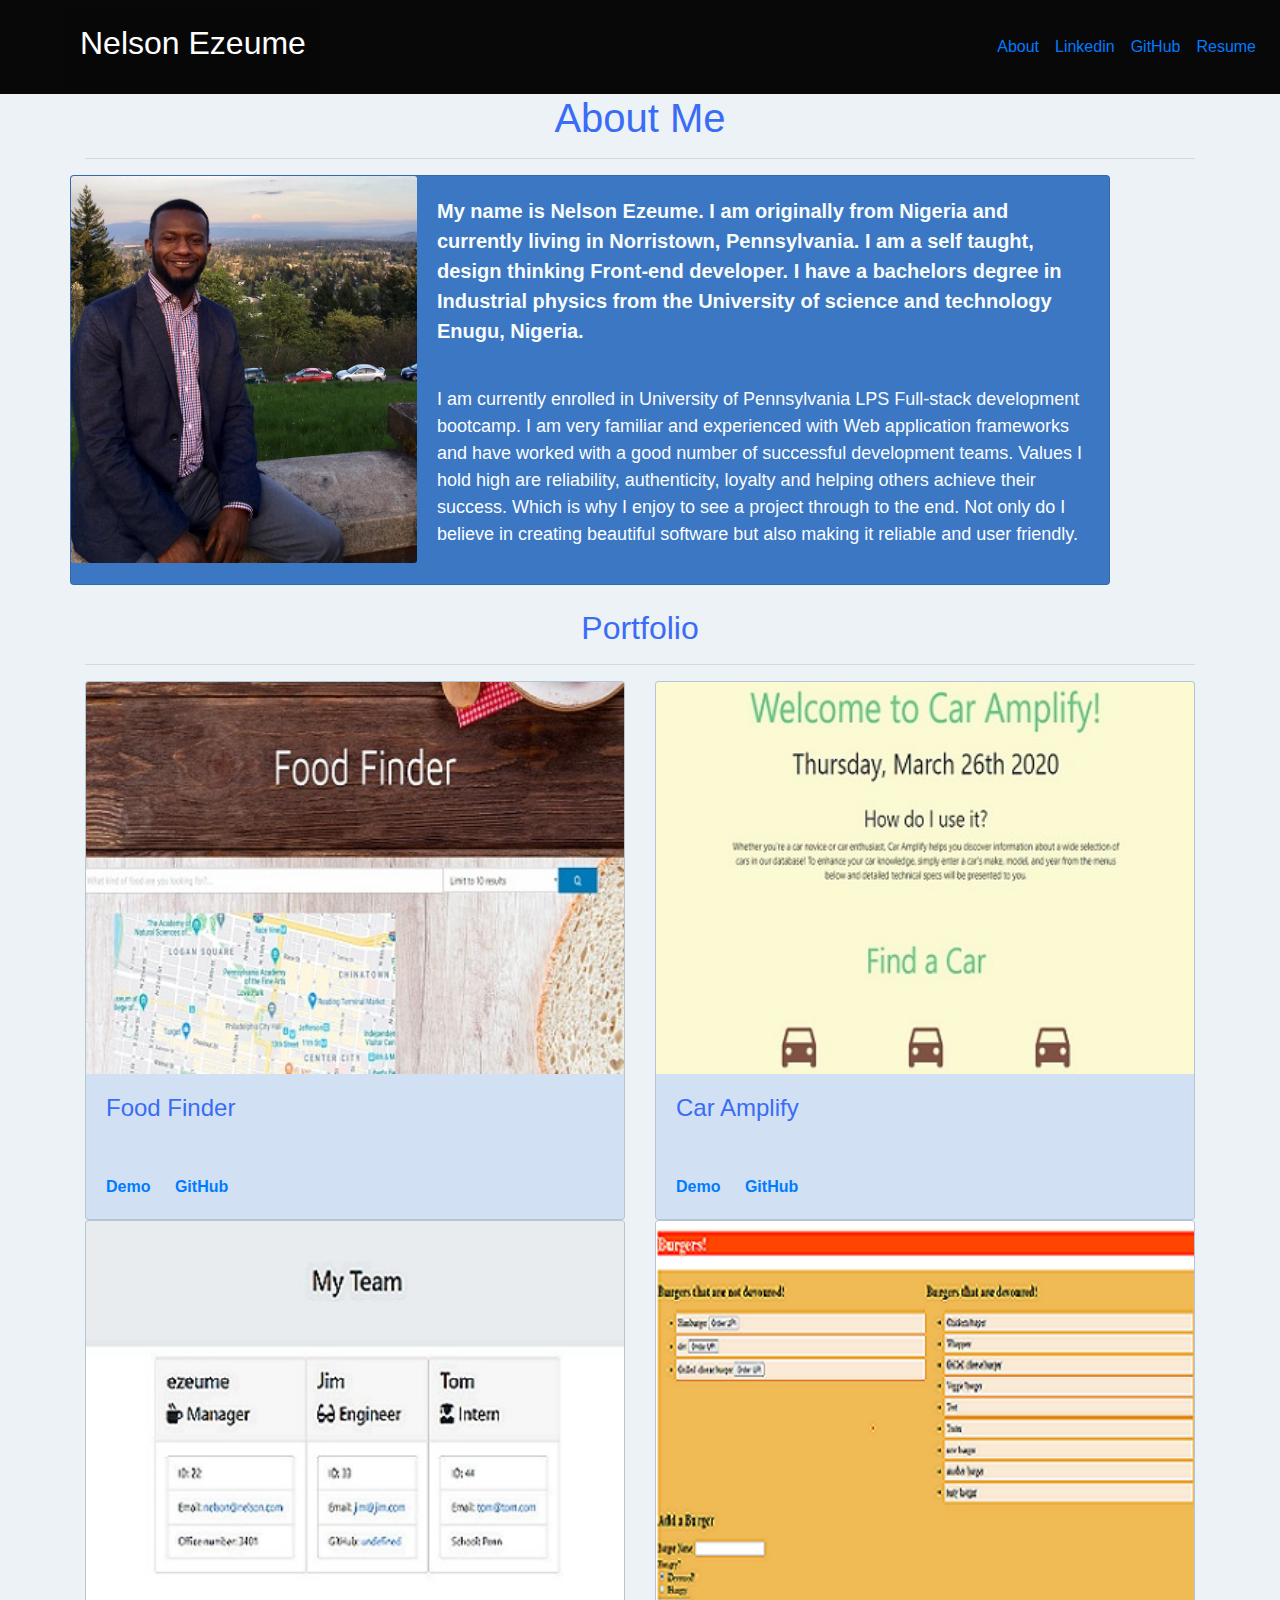
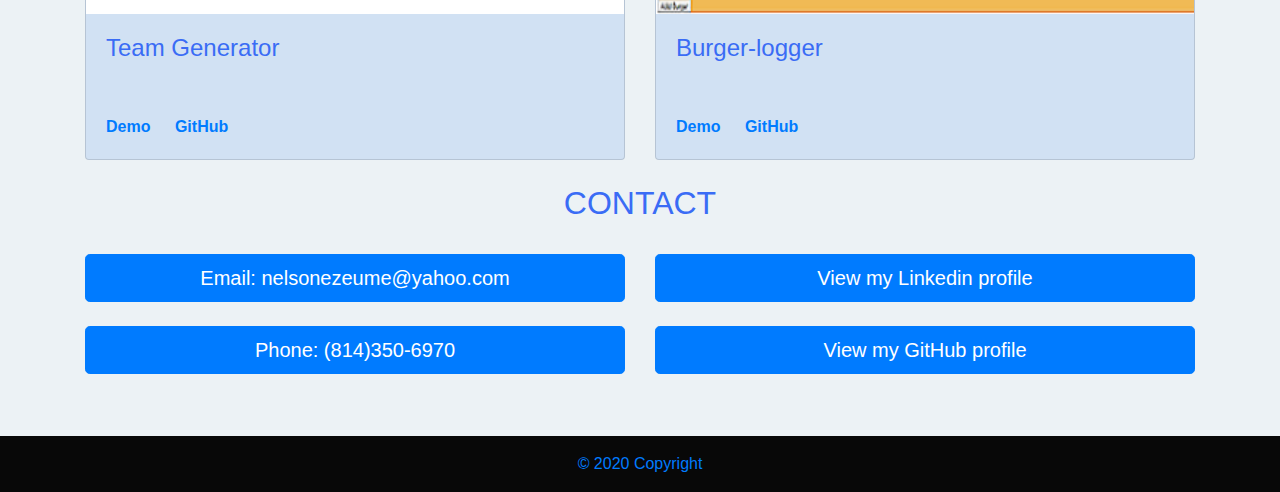
==== commit 9bf4b126: "changed readme portfolio image" ====
--- a/index.html
+++ b/index.html
@@ -154,6 +154,8 @@
                 </div>
             </div>
 
+            
+
             <div class="col-lg-6 col-12">
                 <div class="card" style=" background-color: rgb(209, 225, 243);">
                     <img src="team-gen.jpg" class="card-img-top" alt="team-gen">
